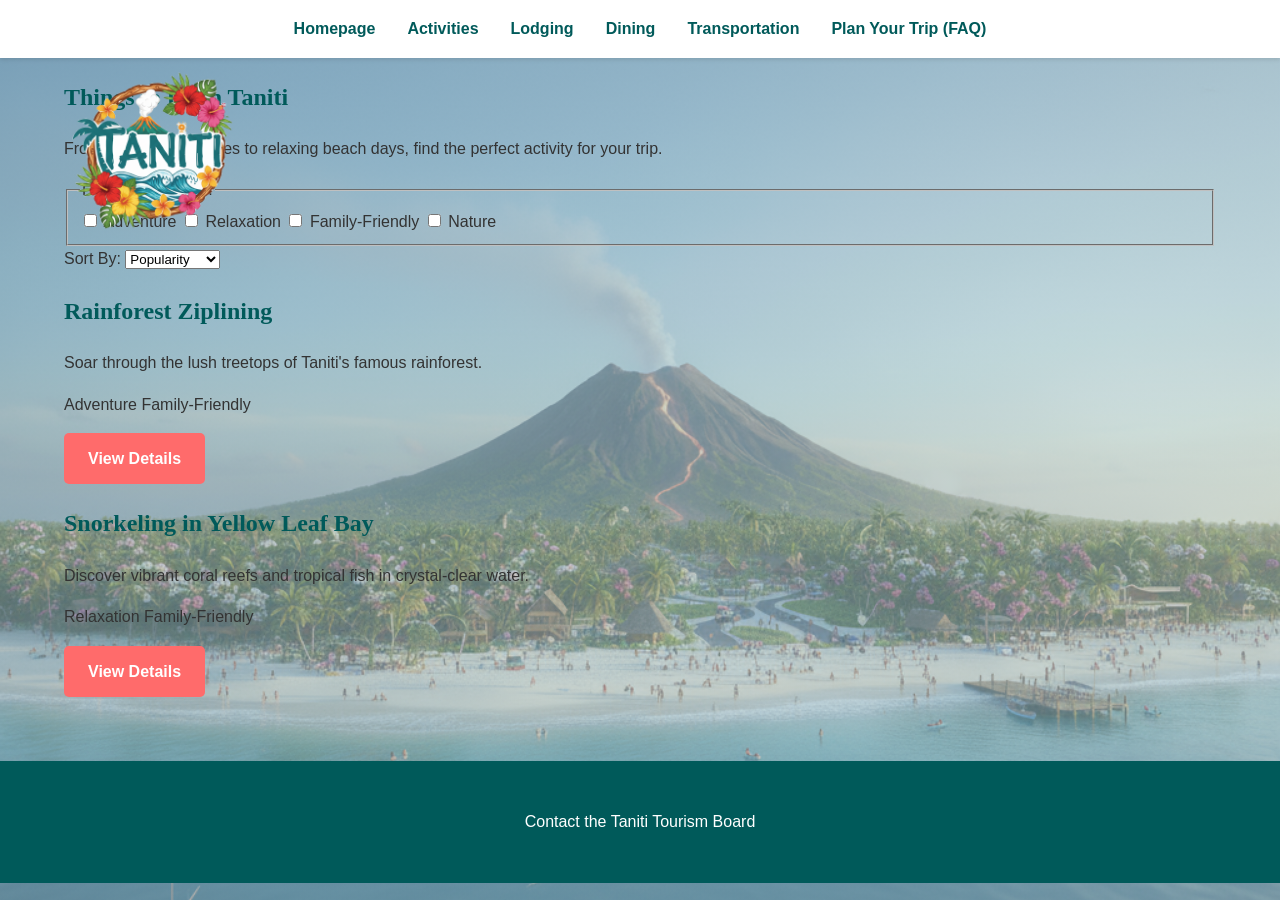
==== activities.html @ 14ff098a "First line of commit message Initial commit" ====
<!DOCTYPE html>
<html lang="en">
<head>
    <meta charset="UTF-8">
    <meta name="viewport" content="width=device-width, initial-scale=1.0">
    <title>Activities in Taniti</title>
    <link rel="stylesheet" href="style.css"> </head>
<body>
    <a href="index.html">
        <img src="images/Taniti_Logo_Transparent.png" alt="Taniti Island Tourism Logo" class="logo">
    </a>
    <header>
        <nav>
            <ul>
                <li><a href="index.html">Homepage</a></li>
                <li><a href="activities.html">Activities</a></li>
                <li><a href="lodging.html">Lodging</a></li>
                <li><a href="dining.html">Dining</a></li>
                <li><a href="transportation.html">Transportation</a></li>
                <li><a href="faq.html">Plan Your Trip (FAQ)</a></li>
            </ul>
        </nav>
    </header>

    <main>
        <section class="page-title">
            <h1>Things to Do in Taniti</h1>
            <p>From thrilling adventures to relaxing beach days, find the perfect activity for your trip.</p>
        </section>

        <section class="filters">
            <form>
                <fieldset>
                    <legend>Filter by Category:</legend>
                    <input type="checkbox" id="adventure" name="category" value="adventure">
                    <label for="adventure">Adventure</label>
                    <input type="checkbox" id="relaxation" name="category" value="relaxation">
                    <label for="relaxation">Relaxation</label>
                    <input type="checkbox" id="family" name="category" value="family">
                    <label for="family">Family-Friendly</label>
                    <input type="checkbox" id="nature" name="category" value="nature">
                    <label for="nature">Nature</label>
                </fieldset>
                <label for="sort-by">Sort By:</label>
                <select id="sort-by" name="sort">
                    <option value="popularity">Popularity</option>
                    <option value="alphabetical">Alphabetical</option>
                </select>
            </form>
        </section>

        <section class="activity-grid">
            <div class="activity-card">
                <h2>Rainforest Ziplining</h2>
                <p>Soar through the lush treetops of Taniti's famous rainforest.</p>
                <div class="tags">
                    <span>Adventure</span>
                    <span>Family-Friendly</span>
                </div>
                <a href="ziplining-details.html" class="button">View Details</a>
            </div>
            <div class="activity-card">
                <h2>Snorkeling in Yellow Leaf Bay</h2>
                <p>Discover vibrant coral reefs and tropical fish in crystal-clear water.</p>
                <div class="tags">
                    <span>Relaxation</span>
                    <span>Family-Friendly</span>
                </div>
                <a href="snorkeling-details.html" class="button">View Details</a>
            </div>
            </section>
    </main>

    <footer>
        <p>Contact the Taniti Tourism Board</p>
    </footer>

</body>
</html>
---- style.css ----
/* --- General Styles & Fonts --- */
body {
    font-family: 'Helvetica Neue', Arial, sans-serif;
    margin: 0;
    line-height: 1.6;
    color: #333;
    background: linear-gradient(rgba(170, 212, 224, 0.482), rgba(168, 208, 219, 0.477)), url(../images/Gemini_Generated_Image_ejhh47ejhh47ejhh.png);
    background-size: cover;
    background-attachment: fixed;
    background-position: center;
}

h1, h2, h3 {
    font-family: 'Georgia', serif;
    color: #005A5A; /* Deep Teal */
}

a {
    text-decoration: none;
    color: #FF6B6B; /* Coral Red */
}

main {
    width: 90%;
    max-width: 1200px;
    margin: 0 auto;
}

/* --- Header & Navigation --- */
header {
    background-color: #FFFFFF;
    box-shadow: 0 2px 4px rgba(0,0,0,0.1);
    padding: 1rem 5%;
    position: sticky;
    top: 0;
    z-index: 100;
}

.logo {
    position: fixed;
    top: 25px;      /* Distance from the top of the page */
    left: 30px;     /* Distance from the left of the page */
    z-index: 200;   /* Ensures it stays on top of other content */
    width: 250px;   /* Adjust the size as needed */
}

header nav ul {
    list-style-type: none;
    margin: 0;
    padding: 0;
    display: flex;
    justify-content: center;
    gap: 2rem;
}

header nav a {
    color: #005A5A;
    font-weight: bold;
    text-decoration: none;
}


/* --- Hero Section --- */
.hero {
    background-image: url('https://images.unsplash.com/photo-1507525428034-b723a9ce6890'); /* Placeholder image of a beach */
    background-size: cover;
    background-position: center;
    color: white;
    text-align: center;
    padding: 6rem 1rem;
    display: flex;
    flex-direction: column;
    align-items: center;
}

.hero h1 {
    font-size: 3rem;
    color: white;
    text-shadow: 2px 2px 4px rgba(0,0,0,0.5);
    margin-bottom: 0.5rem;
}

/* --- Button Styles --- */
.button {
    background-color: #FF6B6B; /* Coral Red */
    color: white;
    padding: 0.8rem 1.5rem;
    border-radius: 5px;
    font-weight: bold;
    display: inline-block;
    margin-top: 1rem;
}

.button:hover {
    background-color: #e05252;
}

/* --- Categories & Featured Sections --- */
.categories, .featured-highlight {
    text-align: center;
    padding: 4rem 1rem;
}

.categories {
    display: flex;
    justify-content: center;
    gap: 2rem;
    flex-wrap: wrap; /* Allows cards to stack on smaller screens */
}

.card {
    border: 1px solid #ddd;
    border-radius: 8px;
    box-shadow: 0 4px 6px rgba(0,0,0,0.1);
    width: 250px;
    padding: 4rem 1rem; /* Padding for text inside */
    background-color: #F0FFF0; /* Honeydew green */
}

.card h3 {
    margin: 0;
}

.featured-highlight h2 {
    font-size: 2.5rem;
}

/* --- Footer --- */
footer {
    background-color: #005A5A; /* Deep Teal */
    color: white;
    text-align: center;
    padding: 2rem;
    margin-top: 4rem;
}
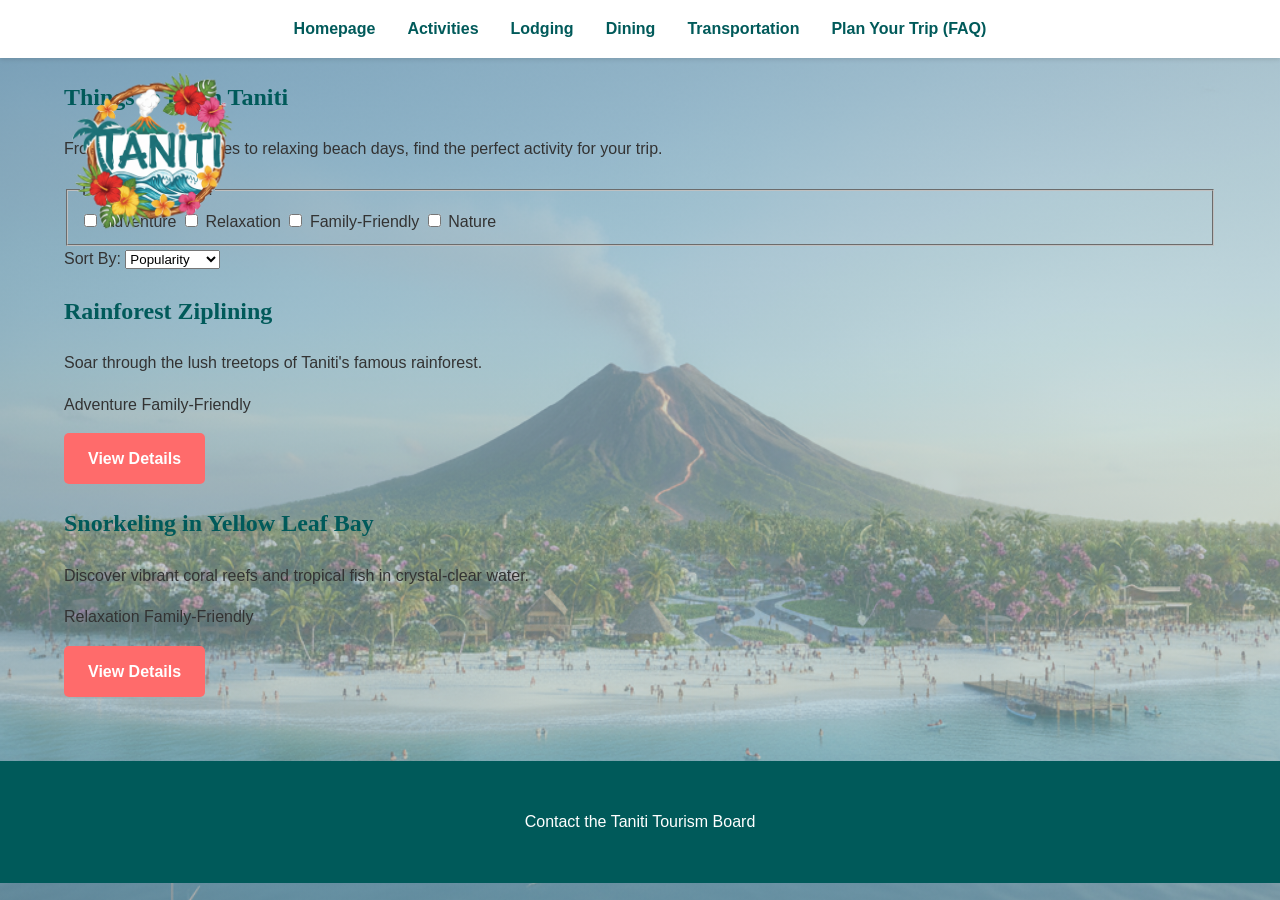
==== commit 70f03677: "Mobile site done!" ====
--- a/activities.html
+++ b/activities.html
@@ -10,8 +10,13 @@
         <img src="images/Taniti_Logo_Transparent.png" alt="Taniti Island Tourism Logo" class="logo">
     </a>
     <header>
+        <button class="nav-toggle" aria-label="toggle navigation">
+            <span class="hamburger"></span>
+            <span class="hamburger"></span>
+            <span class="hamburger"></span>
+        </button>
         <nav>
-            <ul>
+            <ul id="primary-navigation">
                 <li><a href="index.html">Homepage</a></li>
                 <li><a href="activities.html">Activities</a></li>
                 <li><a href="lodging.html">Lodging</a></li>
@@ -74,6 +79,6 @@
     <footer>
         <p>Contact the Taniti Tourism Board</p>
     </footer>
-
+    <script src="script.js"></script>
 </body>
 </html>
--- a/style.css
+++ b/style.css
@@ -15,6 +15,12 @@
     color: #005A5A; /* Deep Teal */
 }
 
+img {
+    max-width: 100%;
+    height: auto;
+}
+
+
 a {
     text-decoration: none;
     color: #FF6B6B; /* Coral Red */
@@ -40,7 +46,7 @@
     position: fixed;
     top: 25px;      /* Distance from the top of the page */
     left: 30px;     /* Distance from the left of the page */
-    z-index: 200;   /* Ensures it stays on top of other content */
+    z-index: 99;   /* Ensures it stays on top of other content */
     width: 250px;   /* Adjust the size as needed */
 }
 
@@ -132,4 +138,66 @@
     text-align: center;
     padding: 2rem;
     margin-top: 4rem;
+}
+/* --- Mobile Navigation System --- */
+
+/* 1. Hide the hamburger button on desktop */
+.nav-toggle {
+    display: none;
+}
+
+/* 2. Styles for the hamburger icon lines */
+.hamburger {
+    display: block;
+    width: 25px;
+    height: 3px;
+    background-color: black;
+    margin: 5px 0;
+    pointer-events: none;
+}
+/* --- Styles for Mobile View --- */
+@media (max-width: 768px) {
+
+    /* --- Mobile Navigation System --- */
+    .nav-toggle {
+        display: block;
+        background: transparent;
+        border: none;
+        cursor: pointer;
+    }
+
+    #primary-navigation {
+        display: none;
+        position: absolute;
+        top: 100%;
+        left: 0;
+        right: 0;
+        background-color: white;
+        box-shadow: 0 2px 4px rgba(0,0,0,0.1);
+        flex-direction: column;
+        align-items: center;
+        padding: 1rem;
+    }
+
+    #primary-navigation.is-active {
+        display: flex;
+    }
+
+    /* --- Responsive Page Content --- */
+    .categories, .activity-grid, .lodging-grid, .dining-grid {
+        flex-direction: column;
+        align-items: center;
+    }
+
+    .hero h1 {
+        font-size: 2.5rem;
+    }
+
+    .logo {
+        position: fixed;
+        top: -2.5%;      /* Distance from the top of the page */
+        left: 70%;     /* Distance from the left of the page */
+        z-index: 101;   /* Ensures it stays on top of other content */
+        width: 33%;   /* Adjust the size as needed */
+    }
 }
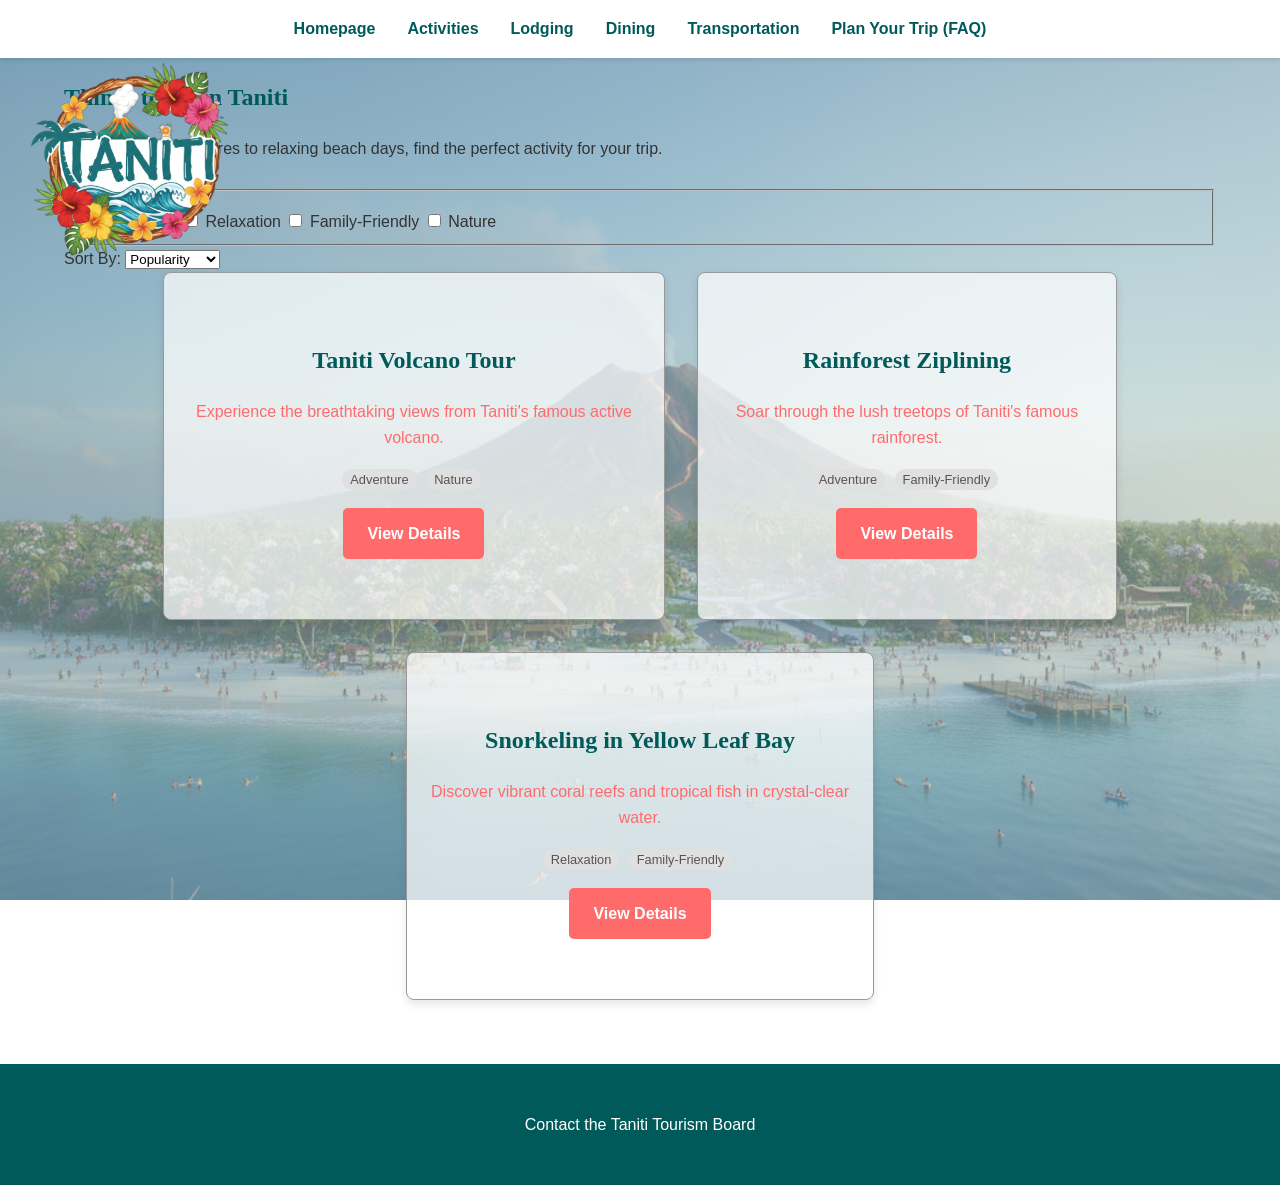
==== commit feb6fc0d: "Finished!!!" ====
--- a/activities.html
+++ b/activities.html
@@ -54,26 +54,41 @@
             </form>
         </section>
 
-        <section class="activity-grid">
-            <div class="activity-card">
-                <h2>Rainforest Ziplining</h2>
-                <p>Soar through the lush treetops of Taniti's famous rainforest.</p>
-                <div class="tags">
-                    <span>Adventure</span>
-                    <span>Family-Friendly</span>
+        <section class="activity-grid filterable-cards">
+            <a href="volcano-tour.html" class="card-link" data-category="adventure nature">
+                <div class="activity-card">
+                    <h2>Taniti Volcano Tour</h2>
+                    <p>Experience the breathtaking views from Taniti's famous active volcano.</p>
+                    <div class="tags">
+                        <span>Adventure</span>
+                        <span>Nature</span>
+                    </div>
+                    <span class="button">View Details</span>
                 </div>
-                <a href="ziplining-details.html" class="button">View Details</a>
-            </div>
-            <div class="activity-card">
-                <h2>Snorkeling in Yellow Leaf Bay</h2>
-                <p>Discover vibrant coral reefs and tropical fish in crystal-clear water.</p>
-                <div class="tags">
-                    <span>Relaxation</span>
-                    <span>Family-Friendly</span>
+            </a>
+            <a href="ziplining-details.html" class="card-link" data-category="adventure family">
+                <div class="activity-card">
+                    <h2>Rainforest Ziplining</h2>
+                    <p>Soar through the lush treetops of Taniti's famous rainforest.</p>
+                    <div class="tags">
+                        <span>Adventure</span>
+                        <span>Family-Friendly</span>
+                    </div>
+                    <span class="button">View Details</span>
                 </div>
-                <a href="snorkeling-details.html" class="button">View Details</a>
-            </div>
-            </section>
+            </a>
+            <a href="snorkeling-details.html" class="card-link" data-category="relaxation family">
+                <div class="activity-card">
+                    <h2>Snorkeling in Yellow Leaf Bay</h2>
+                    <p>Discover vibrant coral reefs and tropical fish in crystal-clear water.</p>
+                    <div class="tags">
+                        <span>Relaxation</span>
+                        <span>Family-Friendly</span>
+                    </div>
+                    <span class="button">View Details</span>
+                </div>
+            </a>
+        </section>
     </main>
 
     <footer>
--- a/style.css
+++ b/style.css
@@ -44,10 +44,10 @@
 
 .logo {
     position: fixed;
-    top: 25px;      /* Distance from the top of the page */
+    top: 60px;      /* Distance from the top of the page */
     left: 30px;     /* Distance from the left of the page */
     z-index: 99;   /* Ensures it stays on top of other content */
-    width: 250px;   /* Adjust the size as needed */
+    width: 200px;   /* Adjust the size as needed */
 }
 
 header nav ul {
@@ -122,9 +122,57 @@
     padding: 4rem 1rem; /* Padding for text inside */
     background-color: #F0FFF0; /* Honeydew green */
 }
-
+.card, .activity-card, .lodging-card, .dining-card {
+    border: 1px solid #999;
+    min-width: 250px;
+    padding: 3rem 5%;
+    text-align: center;
+    border-radius: 8px; /* Add this for rounded corners */
+    box-shadow: 0 4px 8px rgba(0,0,0,0.1); /* Add this for a shadow */
+    background-color: rgba(255, 255, 255, 0.717); /* White with 85% opacity */
+    /* ... your other styles ... */
+    min-height: 250px; /* Adjust this value until it looks right */
+}
+.card-link {
+    text-decoration: none;
+}
+
+.tags span {
+    background-color: #e0e0e0; /* A light gray */
+    color: #555;             /* A darker gray text */
+    font-size: 0.8rem;      /* Smaller font */
+    padding: 3px 8px;
+    border-radius: 12px;    /* Pill shape */
+    margin-right: 5px;
+}
 .card h3 {
     margin: 0;
+}
+.card-activities {
+    background: linear-gradient(rgba(170, 212, 224, 0.352), rgba(168, 208, 219, 0.324)), url('images/Activity card.png');
+    background-size: cover;
+    background-position: center;
+}
+.card-lodging {
+    background: linear-gradient(rgba(170, 212, 224, 0.352), rgba(168, 208, 219, 0.324)), url('images/Lodging card.png');
+    background-size: cover;
+    background-position: center;
+}
+
+.card-dining {
+    background: linear-gradient(rgba(170, 212, 224, 0.352), rgba(168, 208, 219, 0.324)), url('images/Dining card.png');
+    background-size: cover;
+    background-position: center;
+}
+.categories, 
+.activity-grid, 
+.lodging-grid, 
+.dining-grid {
+    display: flex;
+    flex-wrap: wrap;
+    justify-content: center;
+    gap: 2rem;
+    align-items: stretch;/* Ensures all cards have the same height */
 }
 
 .featured-highlight h2 {
@@ -138,6 +186,7 @@
     text-align: center;
     padding: 2rem;
     margin-top: 4rem;
+    clear: both;
 }
 /* --- Mobile Navigation System --- */
 
@@ -155,8 +204,40 @@
     margin: 5px 0;
     pointer-events: none;
 }
+/* --- Page-Specific Styles --- */
+.activity-details h1, .lodging-details h1, .menu-details h1 {
+    font-size: 3.5rem; /* Increase font size */
+    font-weight: 700;  /* Make font bolder */
+}
+.stroked-text {
+   -webkit-text-stroke-width: 1px;
+   -webkit-text-stroke-color: black;
+   font-size: 2rem;
+}
+.gallery-image {
+    border: 2px solid #ddd;
+    border-radius: 8px;
+    box-shadow: 0 4px 6px rgba(0,0,0,0.1);
+    margin-bottom: 1rem;
+    width:50%; 
+    height:auto; 
+    float: left; 
+    padding: auto; 
+    margin-right: 25px; 
+    margin-bottom: 20px;
+}
+/* --- Responsive Page Content --- */
+
+/* Example CSS Change */
+
 /* --- Styles for Mobile View --- */
 @media (max-width: 768px) {
+    .gallery-image {
+        width: 100%; /* Full width on mobile */
+        height: auto;
+        float: none; /* Remove float on mobile */
+        margin: 0 0 1rem 0; /* Adjust margin for spacing */
+    }
 
     /* --- Mobile Navigation System --- */
     .nav-toggle {
@@ -195,9 +276,13 @@
 
     .logo {
         position: fixed;
-        top: -2.5%;      /* Distance from the top of the page */
-        left: 70%;     /* Distance from the left of the page */
+        top: 0.5%;      /* Distance from the top of the page */
+        left: 76%;     /* Distance from the left of the page */
         z-index: 101;   /* Ensures it stays on top of other content */
-        width: 33%;   /* Adjust the size as needed */
+        width: 22%;   /* Adjust the size as needed */
+    }
+
+    .activity-details h1, .lodging-details h1, .menu-details h1 {
+        font-size: 2.2rem; /* A smaller, but still impactful, size for mobile */
     }
 }
